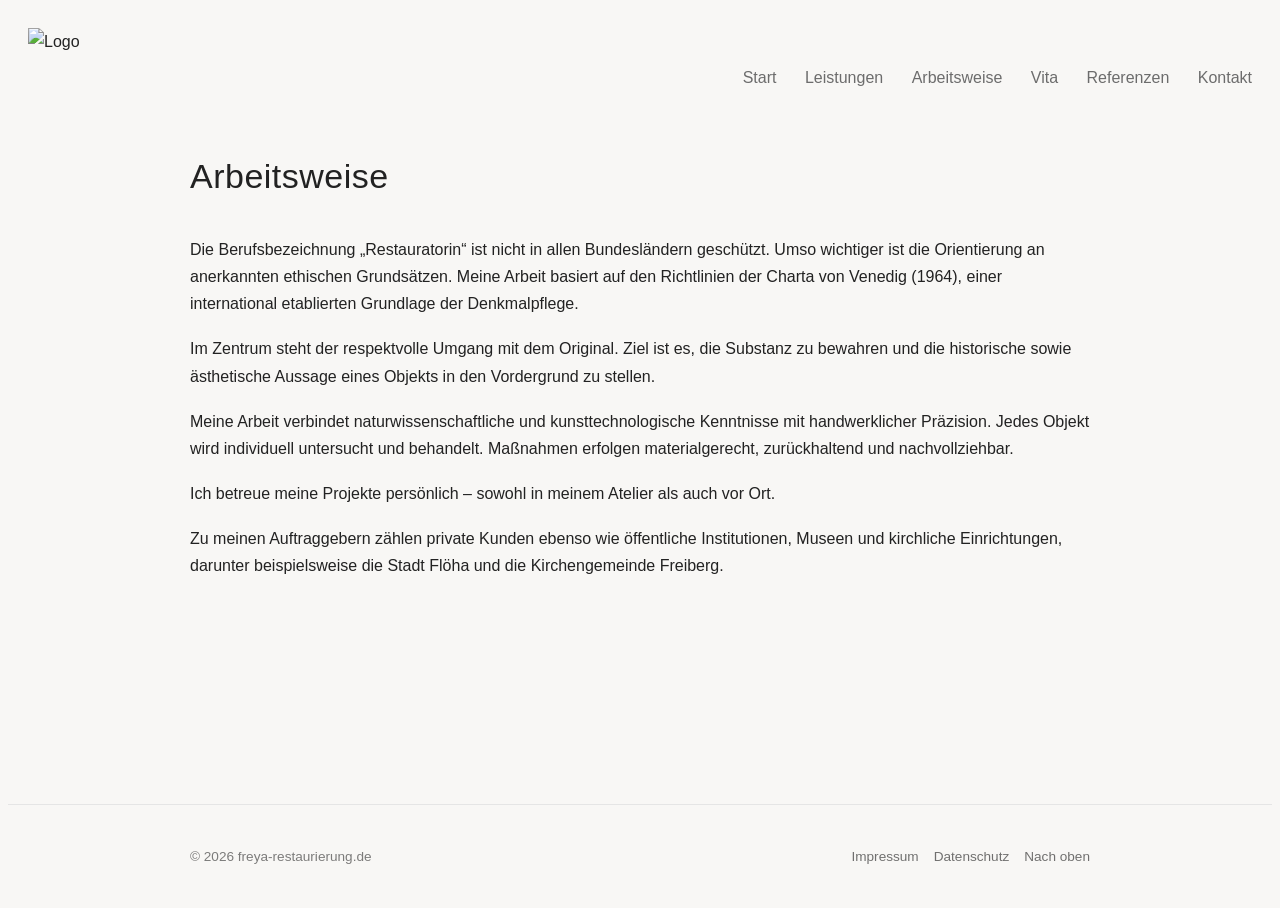
==== arbeitsweise.html @ 5c3915e7 "Add files via upload" ====
<!DOCTYPE html>
<html lang="de">
<head>
    <meta charset="UTF-8">
    <meta name="viewport" content="width=device-width, initial-scale=1.0">
    <title>Arbeitsweise – FREYA Restaurierung</title>

    <link rel="stylesheet" href="style.css">
</head>

<body id="top">

    <!-- HEADER -->
    <header class="header">
        <img src="bilder/Logo Freya Restaurierung.png" alt="Logo" class="logo">

        <nav class="nav">
            <a href="index.html">Start</a>
            <a href="leistungen.html">Leistungen</a>
            <a href="arbeitsweise.html">Arbeitsweise</a>
            <a href="vita.html">Vita</a>
            <a href="referenzen.html">Referenzen</a>
            <a href="kontakt.html">Kontakt</a>
        </nav>
    </header>

    <!-- INHALT -->
    <main class="content-wrapper">

        <h1>Arbeitsweise</h1>

        <p>
            Die Berufsbezeichnung „Restauratorin“ ist nicht in allen Bundesländern geschützt. Umso wichtiger ist die Orientierung an anerkannten ethischen Grundsätzen. Meine Arbeit basiert auf den Richtlinien der Charta von Venedig (1964), einer international etablierten Grundlage der Denkmalpflege. 
        </p>

        <p>
            Im Zentrum steht der respektvolle Umgang mit dem Original. Ziel ist es, die Substanz zu bewahren und die historische sowie ästhetische Aussage eines Objekts in den Vordergrund zu stellen.        </p>
        </p>

        <p>
            Meine Arbeit verbindet naturwissenschaftliche und kunsttechnologische Kenntnisse mit handwerklicher Präzision. Jedes Objekt wird individuell untersucht und behandelt. Maßnahmen erfolgen materialgerecht, zurückhaltend und nachvollziehbar.
        </p>

        <p>
            Ich betreue meine Projekte persönlich – sowohl in meinem Atelier als auch vor Ort.        </p>
        </p>

        <p>
            Zu meinen Auftraggebern zählen private Kunden ebenso wie öffentliche Institutionen, Museen und kirchliche Einrichtungen, darunter beispielsweise die Stadt Flöha und die Kirchengemeinde Freiberg.
        </p>

     </main>

    <!-- FOOTER -->
    <footer class="site-footer">
        <div class="footer-inner">

            <div class="copyright">
                © 2026 freya-restaurierung.de
            </div>

            <div class="footer-right">
                <div class="legal-links">
                    <a href="impressum.html">Impressum</a>
                    <a href="datenschutz.html">Datenschutz</a>
                </div>

        <a class="to-top" href="#top">Nach oben</a>            </div>

        </div>
    </footer>

</body>
</html>
---- style.css ----
/* =========================
   BASIS
========================= */

body {
    font-family: "Helvetica Neue", Arial, sans-serif;
    color: #222;
    background-color: #f8f7f5;
    line-height: 1.7;
}

html, body {
    height: 100%;
}

body {
    min-height: 100vh;
    display: flex;
    flex-direction: column;
}


/* =========================
   WRAPPER (EINHEITLICH)
========================= */

.content-wrapper {
    max-width: 900px;
    margin: 0 auto;
    padding: 0 40px;
}

main {
    flex: 1;
}


/* =========================
   TYPOGRAFIE
========================= */

h1 {
    font-size: 34px;
    font-weight: 300;
    letter-spacing: 0.5px;
    margin: 0 0 30px 0;
}

h2 {
    font-size: 20px;
    font-weight: 400;
    letter-spacing: 0.3px;
    margin-top: 60px;
    margin-bottom: 15px;
}

p {
    font-size: 16px;
    line-height: 1.7;
    margin-bottom: 18px;
}

/* =========================
   HEADER
========================= */

.header {
    display: flex;
    justify-content: space-between;
    align-items: center;
    padding: 20px;

    position: sticky;
    top: 0;
    background-color: #f8f7f5;
    z-index: 1000;
}

.logo {
    height: 100px;
}

.nav a {
    margin-left: 24px;
    text-decoration: none;
    color: #6c6c6c;
}

/* =========================
   HERO
========================= */

.hero {
    position: relative;
    width: 100%;
    height: 80vh;
    background: #e6e6e6;
    overflow: hidden;
    margin-bottom: 80px;
}

.hero-image {
    position: absolute;
    top: 50%;
    left: 50%;
    transform: translate(-50%, -50%);
    height: 80%;
    width: 100%;
    object-fit: cover;
}

.hero::after {
    content: "";
    position: absolute;
    inset: 0;
    background: linear-gradient(
        to top,
        rgba(0,0,0,0.35),
        rgba(0,0,0,0.05)
    );
    z-index: 1;
}

.hero-text {
    position: absolute;
    bottom: 20%;
    left: 40px;
    z-index: 2;
    color: white;
}

.hero-text h1 {
    font-size: 2.5rem;
    font-weight: 400;
    margin: 0 0 8px 0;
}

.hero-text p {
    margin: 0;
    font-size: 1.1rem;
    opacity: 0.9;
}

/* =========================
   BILDUNTERSCHRIFTEN (GLOBAL)
========================= */

.bildunterschrift {
    position: absolute;
    bottom: 15px;
    font-size: 14px;
    line-height: 1.4;
    padding: 4px 8px;
    opacity: 0.9;
    letter-spacing: 0.2px;
}

.links-weiss { left: 15px; color: white; }
.links-schwarz { left: 15px; color: rgb(36, 36, 36); }
.rechts-weiss { right: 15px; color: white; text-align: right; }
.rechts-schwarz { right: 15px; color: rgb(36, 36, 36); text-align: right; }

/* =========================
   CONTACT BANNER
========================= */

.contact-banner {
    width: 100%;
    background-color: #e6e6e6;
    margin-top: 80px;
    padding: 25px 0;
}

.banner-inner {
    max-width: 900px;
    margin: 0 auto;
    padding: 0 40px;

    display: flex;
    justify-content: space-between;
    align-items: center;
}

.contact {
    flex: 1;
    text-align: left;
}

.contact h2 {
    margin-bottom: 15px;
    font-weight: 400;
}

.banner-member {
    display: flex;
    flex-direction: column;
    align-items: flex-start;
    gap: 8px;
}

.banner-member img {
    width: 300px;
    height: auto;
    display: block;
    margin-left: auto;
}

.note {
    margin-top: 10px;
    font-style: italic;
    color: #666;
}

/* =========================
   VITA TABLE
========================= */

.vita-table {
    width: 100%;
    border-collapse: collapse;
    margin-bottom: 30px;
}

.vita-table td {
    vertical-align: top;
    padding: 10px 15px;
}

.vita-table td:first-child {
    width: 110px;
    font-weight: bold;
    color: #2c2c2c;
}


/* =========================
   VITA INTRO
========================= */

.vita-intro {
    display: flex;
    gap: 60px;
    align-items: flex-start;
}

/* WICHTIG: Text bekommt Flex-Verhalten */
.vita-intro-text {
    flex: 1;
}

/* Bild bleibt fix */
.vita-intro-image {
    flex: 0 0 280px;
}

.vita-intro-image img {
    width: 100%;
    height: auto;
    display: block;
}


/* =========================
   REFERENZEN
========================= */

.projekt-card {
    display: flex;
    gap: 40px;
    margin-bottom: 50px;
    padding-bottom: 20px;
    border-bottom: 1px solid #d8d4cf;
}

.projekt-bild {
    width: 320px;
    height: auto;
    border-radius: 4px;
}

.weiterlesen-button {
    display: inline-block;
    margin-top: 15px;
    padding: 12px 22px;
    background-color: #9f9283;
    color: white;
    text-decoration: none;
    border-radius: 4px;
}

/* =========================
   GALERIE
========================= */

.bild-reihe {
    display: flex;
    gap: 20px;
    margin-bottom: 30px;
}

.bild-reihe img {
    width: 100%;
    height: auto;
    display: block;
}

/* =========================
   GALERIE / BILDREIHEN
========================= */

.bild-reihe {
    display: flex;
    gap: 20px;
    width: 100%;
    margin-bottom: 30px;
    align-items: flex-start;
}

/* 1 Bild */
.bild-reihe.voll img {
    width: 100%;
    height: auto;
    display: block;
}

/* 2 Bilder */
.bild-reihe.zwei img {
    width: calc(50% - 10px);
    height: auto;
    display: block;
}

/* 3 Bilder */
.bild-reihe.drei img {
    width: calc(33.333% - 14px);
    height: auto;
    display: block;
}

/* 4 Bilder */
.bild-reihe.vier {
    display: grid;
    grid-template-columns: repeat(4, 1fr);
    gap: 20px;
}

.bild-reihe.vier img {
    width: 100%;
    height: auto;
    display: block;
}

/* =========================
   KONTAKT
========================= */
.two-column {
    display: flex;
    gap: 60px;
    align-items: flex-start;
}

.two-column .left {
    flex: 1;
}

.two-column .right {
    flex: 0 0 400px;
}

.two-column .right img {
    width: 100%;
    height: auto;
    display: block;
}

/* =========================
   FOOTER
========================= */

.site-footer {
    margin-top: 80px;
    padding: 40px 20px;
    border-top: 1px solid #e5e5e5;
}

.footer-inner {
    max-width: 900px;
    margin: 0 auto;
    display: flex;
    justify-content: space-between;
    align-items: flex-end;
    font-size: 0.85rem;
}

.copyright {
    color: rgba(0, 0, 0, 0.5);
}

.footer-right {
    display: flex;
    gap: 15px;
}

.legal-links {
    display: flex;
    gap: 15px;
}

.legal-links a,
.to-top {
    color: rgba(0, 0, 0, 0.55);
    text-decoration: none;
    font-size: 0.85rem;
}

.legal-links a:hover,
.to-top:hover {
    color: rgba(0, 0, 0, 0.85);
}
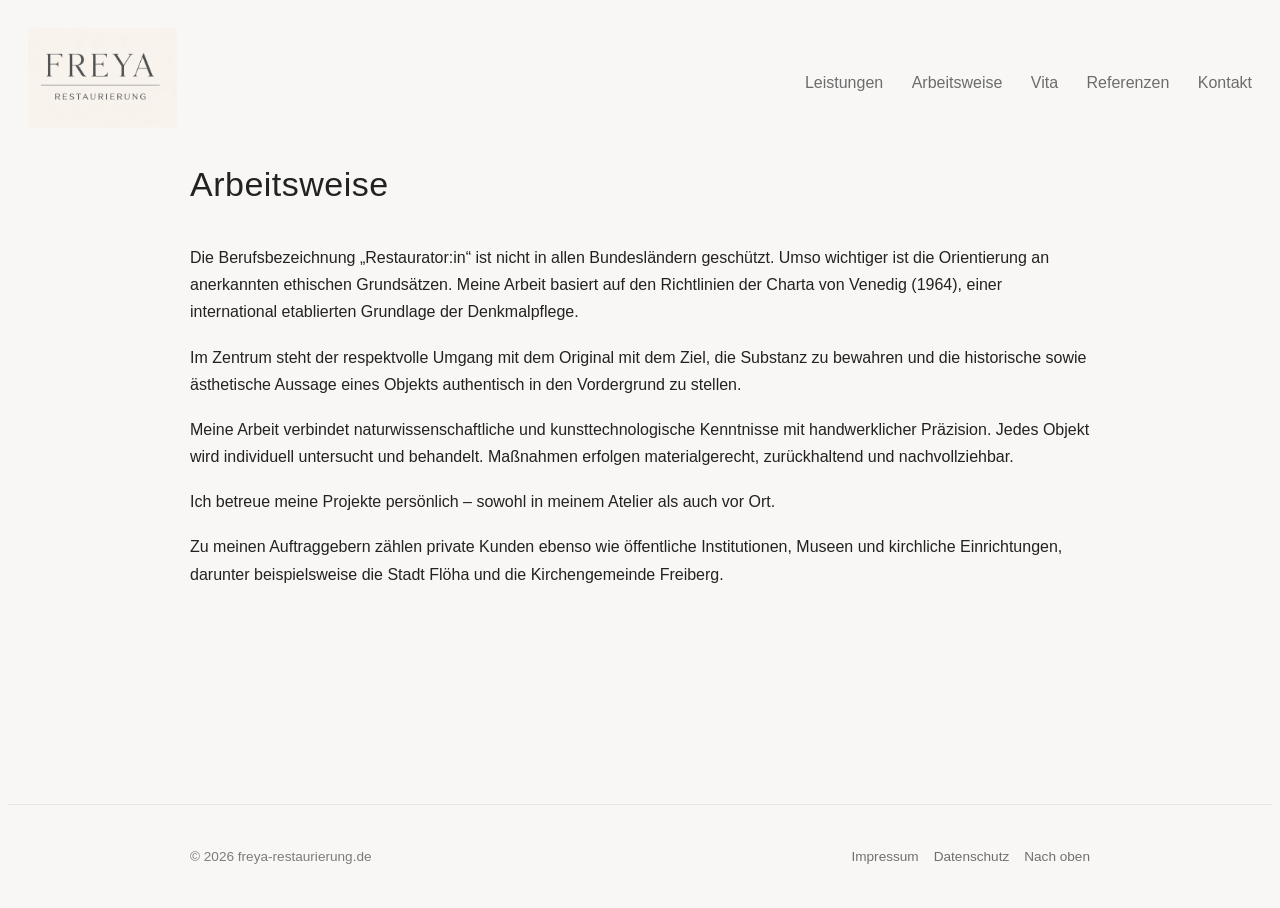
==== commit 4cacf26e: "Add files via upload" ====
--- a/arbeitsweise.html
+++ b/arbeitsweise.html
@@ -11,17 +11,20 @@
 <body id="top">
 
     <!-- HEADER -->
-    <header class="header">
+     <header class="header">
+
+    <a href="index.html">
         <img src="bilder/Logo Freya Restaurierung.png" alt="Logo" class="logo">
+    </a>
 
-        <nav class="nav">
-            <a href="index.html">Start</a>
-            <a href="leistungen.html">Leistungen</a>
-            <a href="arbeitsweise.html">Arbeitsweise</a>
-            <a href="vita.html">Vita</a>
-            <a href="referenzen.html">Referenzen</a>
-            <a href="kontakt.html">Kontakt</a>
-        </nav>
+    <nav class="nav">
+        <a href="leistungen.html">Leistungen</a>
+        <a href="arbeitsweise.html">Arbeitsweise</a>
+        <a href="vita.html">Vita</a>
+        <a href="referenzen.html">Referenzen</a>
+        <a href="kontakt.html">Kontakt</a>
+    </nav>
+    
     </header>
 
     <!-- INHALT -->
@@ -30,15 +33,23 @@
         <h1>Arbeitsweise</h1>
 
         <p>
-            Die Berufsbezeichnung „Restauratorin“ ist nicht in allen Bundesländern geschützt. Umso wichtiger ist die Orientierung an anerkannten ethischen Grundsätzen. Meine Arbeit basiert auf den Richtlinien der Charta von Venedig (1964), einer international etablierten Grundlage der Denkmalpflege. 
+            Die Berufsbezeichnung „Restaurator:in“ ist nicht in allen Bundesländern geschützt. 
+            Umso wichtiger ist die Orientierung an anerkannten ethischen Grundsätzen. 
+            Meine Arbeit basiert auf den Richtlinien der Charta von Venedig (1964), 
+            einer international etablierten Grundlage der Denkmalpflege. 
         </p>
 
         <p>
-            Im Zentrum steht der respektvolle Umgang mit dem Original. Ziel ist es, die Substanz zu bewahren und die historische sowie ästhetische Aussage eines Objekts in den Vordergrund zu stellen.        </p>
+            Im Zentrum steht der respektvolle Umgang mit dem Original mit dem Ziel,
+            die Substanz zu bewahren und die historische sowie 
+            ästhetische Aussage eines Objekts authentisch in den Vordergrund zu stellen.        </p>
         </p>
 
         <p>
-            Meine Arbeit verbindet naturwissenschaftliche und kunsttechnologische Kenntnisse mit handwerklicher Präzision. Jedes Objekt wird individuell untersucht und behandelt. Maßnahmen erfolgen materialgerecht, zurückhaltend und nachvollziehbar.
+            Meine Arbeit verbindet naturwissenschaftliche und kunsttechnologische Kenntnisse 
+            mit handwerklicher Präzision. 
+            Jedes Objekt wird individuell untersucht und behandelt. 
+            Maßnahmen erfolgen materialgerecht, zurückhaltend und nachvollziehbar.
         </p>
 
         <p>
--- a/style.css
+++ b/style.css
@@ -145,6 +145,10 @@
    BILDUNTERSCHRIFTEN (GLOBAL)
 ========================= */
 
+.bild-wrapper {
+    position: relative;
+}
+
 .bildunterschrift {
     position: absolute;
     bottom: 15px;
@@ -292,12 +296,6 @@
    GALERIE
 ========================= */
 
-.bild-reihe {
-    display: flex;
-    gap: 20px;
-    margin-bottom: 30px;
-}
-
 .bild-reihe img {
     width: 100%;
     height: auto;
@@ -332,7 +330,7 @@
 
 /* 3 Bilder */
 .bild-reihe.drei img {
-    width: calc(33.333% - 14px);
+    width: calc((100% - 40px) / 3);
     height: auto;
     display: block;
 }
@@ -350,6 +348,12 @@
     display: block;
 }
 
+.bild-reihe.vier img.korrektur {
+    transform: scale(0.96);
+    transform-origin: top;
+    margin-bottom: -30px;
+}
+
 /* =========================
    KONTAKT
 ========================= */
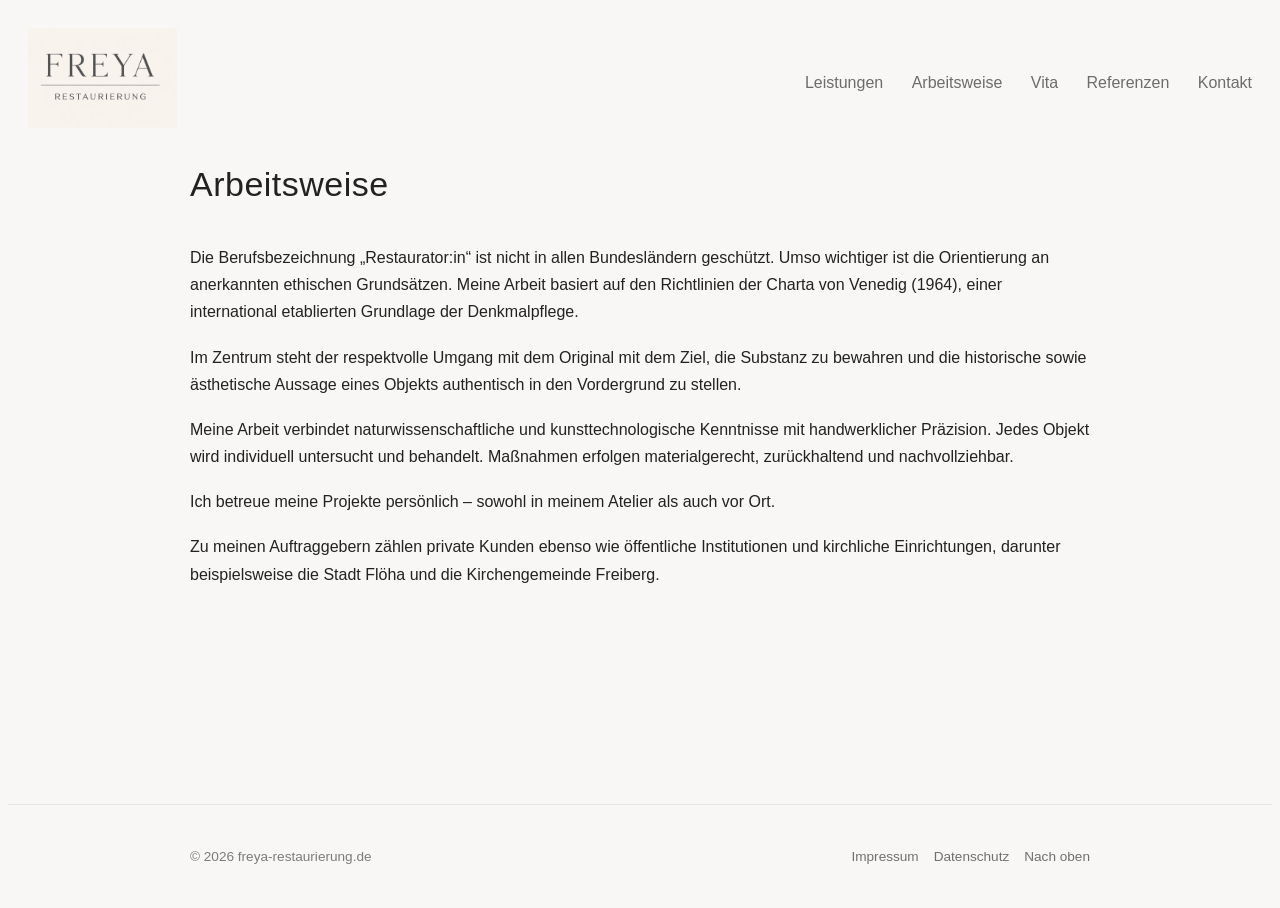
==== commit 7e562643: "Add files via upload" ====
--- a/arbeitsweise.html
+++ b/arbeitsweise.html
@@ -57,7 +57,9 @@
         </p>
 
         <p>
-            Zu meinen Auftraggebern zählen private Kunden ebenso wie öffentliche Institutionen, Museen und kirchliche Einrichtungen, darunter beispielsweise die Stadt Flöha und die Kirchengemeinde Freiberg.
+            Zu meinen Auftraggebern zählen private Kunden 
+            ebenso wie öffentliche Institutionen und kirchliche Einrichtungen, 
+            darunter beispielsweise die Stadt Flöha und die Kirchengemeinde Freiberg.
         </p>
 
      </main>
--- a/style.css
+++ b/style.css
@@ -420,4 +420,39 @@
 .legal-links a:hover,
 .to-top:hover {
     color: rgba(0, 0, 0, 0.85);
+}
+
+/* =========================
+   PROJEKT – IN BEARBEITUNG
+========================= */
+
+.bild-container {
+    position: relative;
+    width: 320px;
+    flex-shrink: 0;
+    overflow: hidden;
+    border-radius: 4px;
+}
+
+.bild-container .projekt-bild {
+    width: 100%;
+    height: auto;
+    display: block;
+}
+
+/* Schrift mittig auf dem Bild */
+.in-bearbeitung {
+    position: absolute;
+    top: 50%;
+    left: 50%;
+    transform: translate(-50%, -50%);
+    
+    color: white;
+    font-size: 20px;
+    font-weight: 400;
+    letter-spacing: 0.5px;
+    white-space: nowrap;
+    
+    text-shadow: 0 1px 4px rgba(0, 0, 0, 0.5);
+    z-index: 2;
 }
